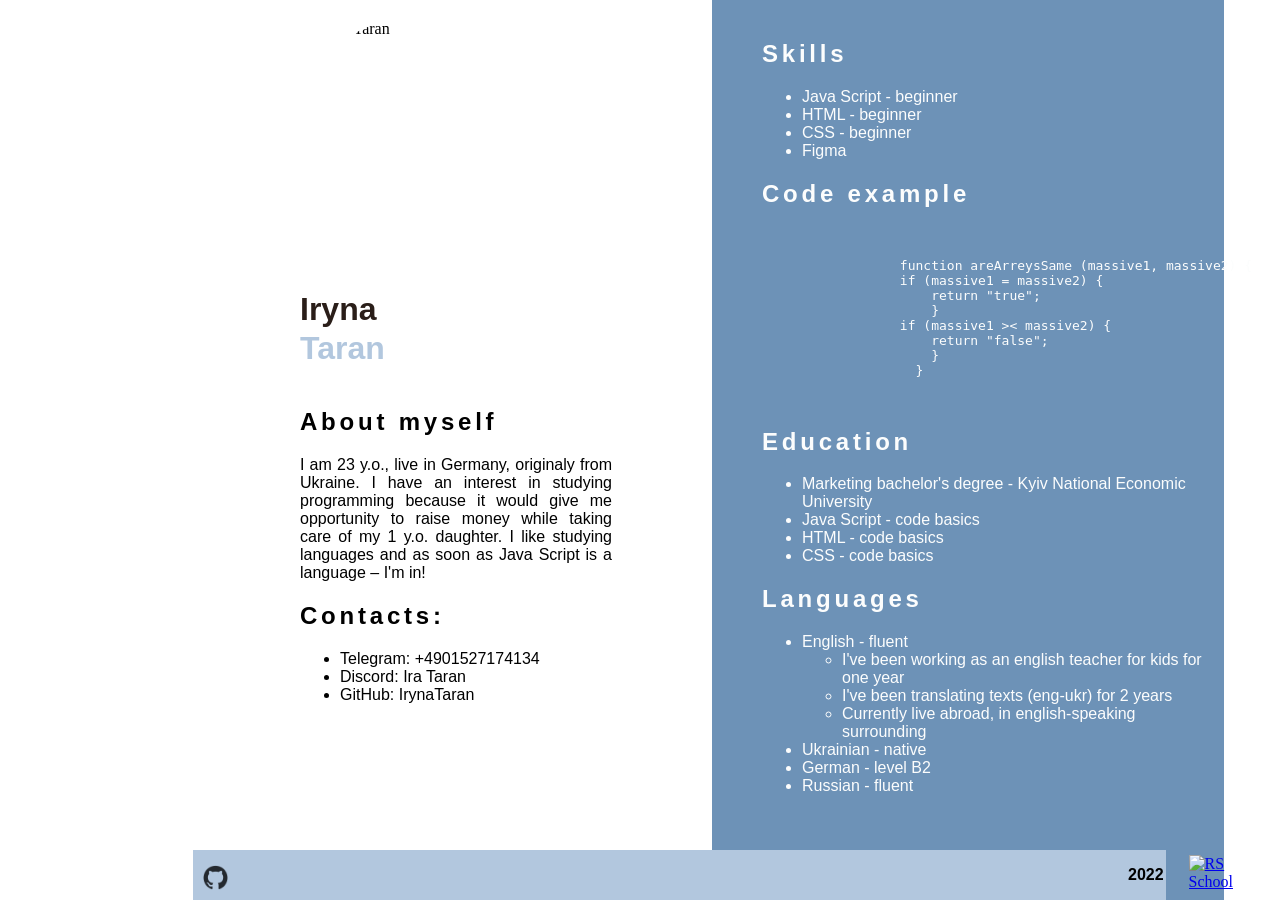
==== index.html @ bbb14ada "docs: delete whitespaces" ====
<!DOCTYPE html>
<html lang="en">
<head>
    <meta charset="UTF-8">
    <meta http-equiv="X-UA-Compatible" content="IE=edge">
    <meta name="viewport" content="width=device-width, initial-scale=1.0">
    <link rel="stylesheet" href="styles.css">
    <title>IrynaTaran</title>
</head>
<body>
    <div class="split left">
        <img class="profile" src="Profile-photo.JPG" alt="Iryna Taran">
        <h1 class="name">Iryna</h1>
        <h1 class="surname">Taran</h1>
        <h2 class="title-left">About myself</h2>
            <p class="about">I am 23 y.o., live in Germany, originaly from Ukraine. I have an interest in studying programming because it would give me opportunity to raise money while taking care of my 1 y.o. daughter. I like studying languages and as soon as Java Script is a language – I'm in!</p>
            <h2 class="title-left">Contacts:</h2>
            <ul class="contacts">
                <li class="contacts">Telegram: +4901527174134</li>
                <li class="contacts">Discord: Ira Taran</li>
                <li class="contacts">GitHub: IrynaTaran</li>
            </ul>
    </div>
    <div class="split right">
        <h2 class="title-right">Skills</h2>
            <ul class="skills">
                <li class="skills">Java Script - beginner</li>
                <li class="skills">HTML - beginner</li>
                <li class="skills">CSS - beginner</li>
                <li class="skills">Figma</li>
            </ul>
        <h2 class="title-right">Code example</h2>
            <pre class="code">   
                <code>
                        function areArreysSame (massive1, massive2) {
                        if (massive1 = massive2) {
                            return "true";
                            }
                        if (massive1 &gt;&lt; massive2) {
                            return "false";
                            }
                          }
                </code>
            </pre> 
        <h2 class="title-right">Education</h2>
            <ul class="education">
                <li class="education">Marketing bachelor's degree - Kyiv National Economic University</li>
                <li class="education">Java Script - code basics</li>
                <li class="education">HTML - code basics</li>
                <li class="education">CSS - code basics</li>
            </ul>
        <h2 class="title-right">Languages</h2>
            <ul class="languages">
                <li class="languages">English - fluent
                    <ul class="english">
                        <li class="english">I've been working as an english teacher for kids for one year</li>
                        <li class="english">I've been translating texts (eng-ukr) for 2 years</li>
                        <li class="english">Currently live abroad, in english-speaking surrounding</li>
                    </ul>
                </li>
                <li class="languages">Ukrainian - native</li>
                <li class="languages">German - level B2</li>
                <li class="languages">Russian - fluent</li>
            </ul>
    </div>
    <footer>
        <a target="_blank" href="https://github.com/IrynaTaran"><img class="github-icon" src="github-icon.png" alt="GitHub"></a>
        <p class="year">2022</p>
        <a target="_blank" href="https://rs.school/js-stage0/"><img class="rsschool-icon" src="https://rs.school/images/rs_school_js.svg" alt="RS School"></a>
    </footer>
</body>
</html>
---- styles.css ----
.body {
    margin: auto;
    padding: auto;
    display: flex;
    flex-direction: column;
}

@font-face {
    font-family: 'OpenSans';
    src: url(fonts/OpenSans-Bold.ttf) format('truetype')
         url(fonts/OpenSans-Light.ttf) format('truetype');
}

.split {
    height: 100%;
    width: 50%;
    position: fixed;
    z-index: 0;
    top: 0;
    padding-top: 20px;
  }
  
  .left {
    left: 0;
    width: 40%;
    left: 100px;
  }
  
  .right {
    right: 0;
    background-color: #6d92b7;
    color: #fcfdfd;
    width: 40%;
    left: 712px;
  }

  .profile {
    border-radius: 50%;
    height: 250px;
    width: 200px;
    display: block;
    margin-left: 200px;
    margin-right: auto;
  }

  .name {
    font-family: 'OpenSans', sans-serif;
    font-weight: bold;
    text-align: left;
    color: #2a1e19;
    position: relative;
    left: 200px;
  }

  .surname {
    font-family: 'OpenSans', sans-serif;
    font-weight: bold;
    text-align: left;
    color: #b2c7de;
    position: relative;
    top: -20px;
    left: 200px;
  }

  .title-left {
    font-family: 'OpenSans', sans-serif;
    font-weight: bold;
    position: relative;
    left: 200px;
    letter-spacing: 0.1cm;
  }

  .about {
    font-family: 'OpenSans', sans-serif;
    font-weight: lighter;
    text-align:justify;
    margin-left: 200px;
  }

  .contacts {
    font-family: 'OpenSans', sans-serif;
    font-weight: lighter;
    text-align: left;
    margin-left: 100px;
  }

  .title-right {
    font-family: 'OpenSans', sans-serif;
    font-weight: bold;
    position: relative;
    left: 50px;
    letter-spacing: 0.1cm;
  }

  .skills {
    font-family: 'OpenSans', sans-serif;
    font-weight: lighter;
    text-align: left;
    margin-left: 25px;
  }

.education {
    font-family: 'OpenSans', sans-serif;
    font-weight: lighter;
    text-align: left;
    margin-left: 25px;
}

.languages {
    font-family: 'OpenSans', sans-serif;
    font-weight: lighter;
    text-align: left;
    margin-left: 25px;
}

footer {
    background: #b2c7de;
    position: fixed;
    bottom: 0;
    width: 76%;
    height: 50px;
    margin-left: 185px;
    display: flex;
  }

  .github-icon {
    width: 25px;
    height: 25px;
    margin-top: 15px;
    margin-left: 10px;
    margin-bottom: 10px;
  }

  .year {
    font-family: 'OpenSans', sans-serif;
    font-weight: bold;
    margin-left: 900px;
  }

  .rsschool-icon {
    width: 60px;
    height: 40px;
    margin-top: 5px;
    margin-left: 25px;
  }
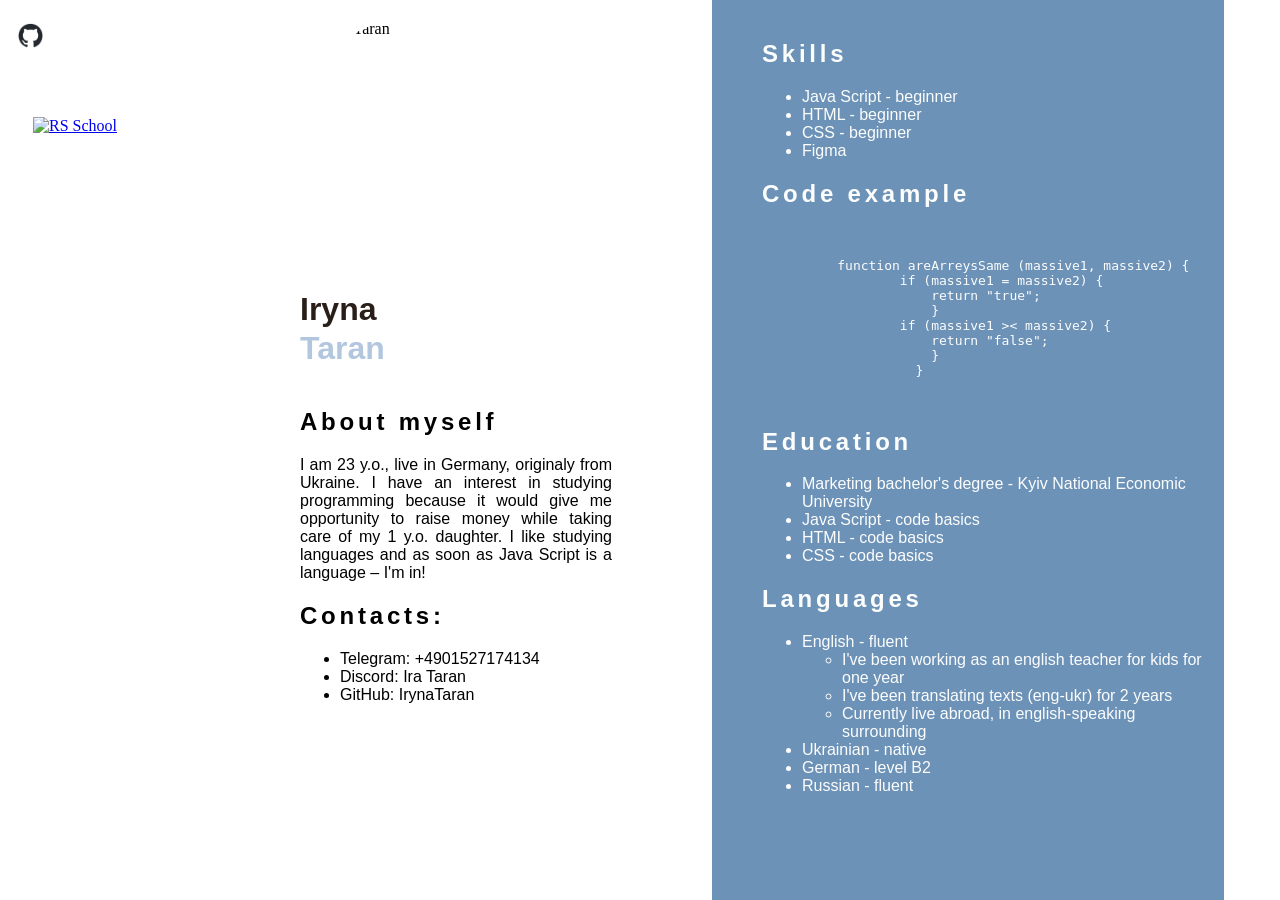
==== commit 294bbbcc: "docs: delete whitespaces" ====
--- a/index.html
+++ b/index.html
@@ -32,7 +32,7 @@
         <h2 class="title-right">Code example</h2>
             <pre class="code">   
                 <code>
-                        function areArreysSame (massive1, massive2) {
+                function areArreysSame (massive1, massive2) {
                         if (massive1 = massive2) {
                             return "true";
                             }
@@ -41,7 +41,7 @@
                             }
                           }
                 </code>
-            </pre> 
+             </pre> 
         <h2 class="title-right">Education</h2>
             <ul class="education">
                 <li class="education">Marketing bachelor's degree - Kyiv National Economic University</li>
--- a/styles.css
+++ b/styles.css
@@ -113,7 +113,7 @@
     margin-left: 25px;
 }
 
-footer {
+.footer {
     background: #b2c7de;
     position: fixed;
     bottom: 0;
@@ -142,4 +142,4 @@
     height: 40px;
     margin-top: 5px;
     margin-left: 25px;
-  }+  }
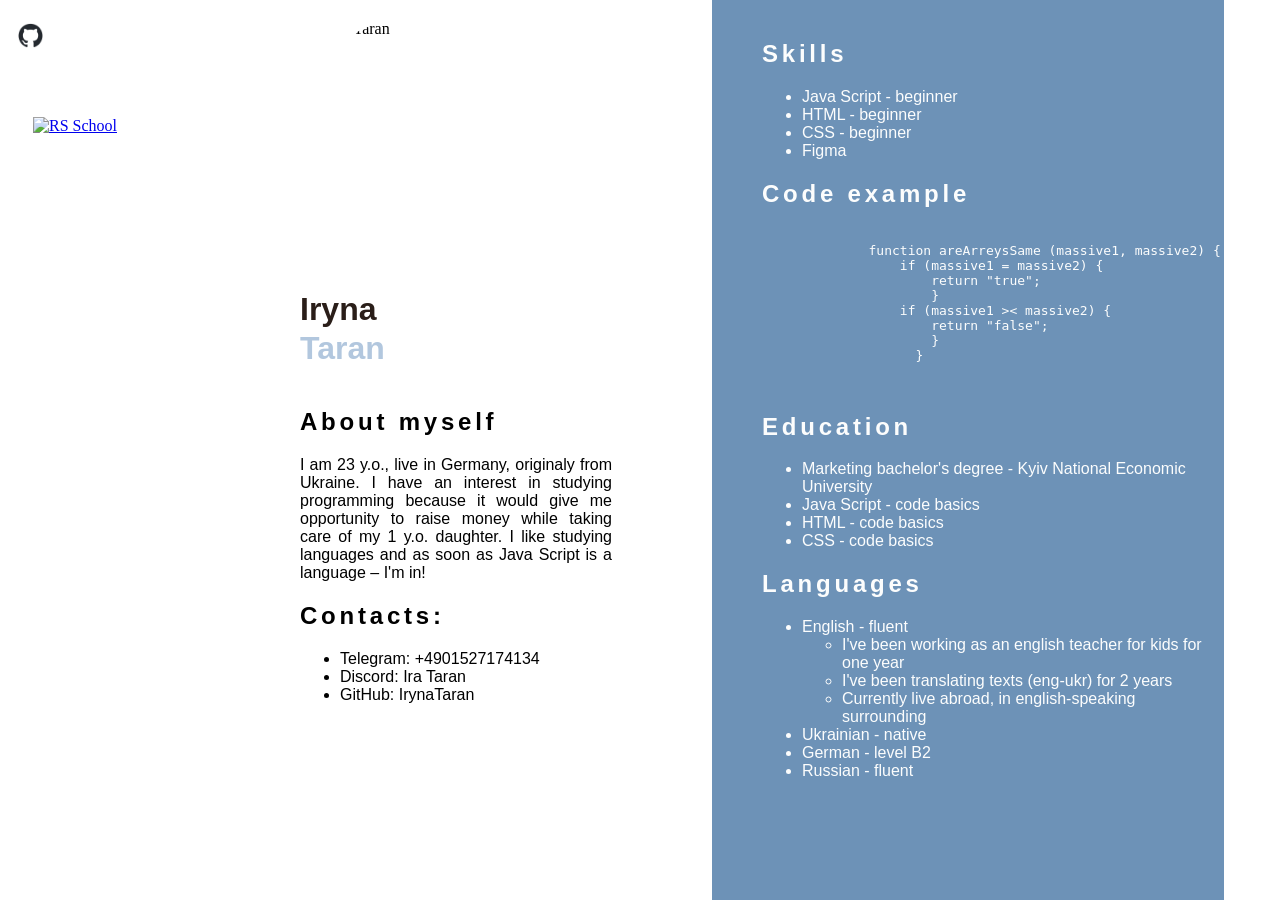
==== commit 4390800e: "docs: deleted whitespaces" ====
--- a/index.html
+++ b/index.html
@@ -30,9 +30,9 @@
                 <li class="skills">Figma</li>
             </ul>
         <h2 class="title-right">Code example</h2>
-            <pre class="code">   
-                <code>
-                function areArreysSame (massive1, massive2) {
+            <pre class="code">
+            <code>
+                    function areArreysSame (massive1, massive2) {
                         if (massive1 = massive2) {
                             return "true";
                             }
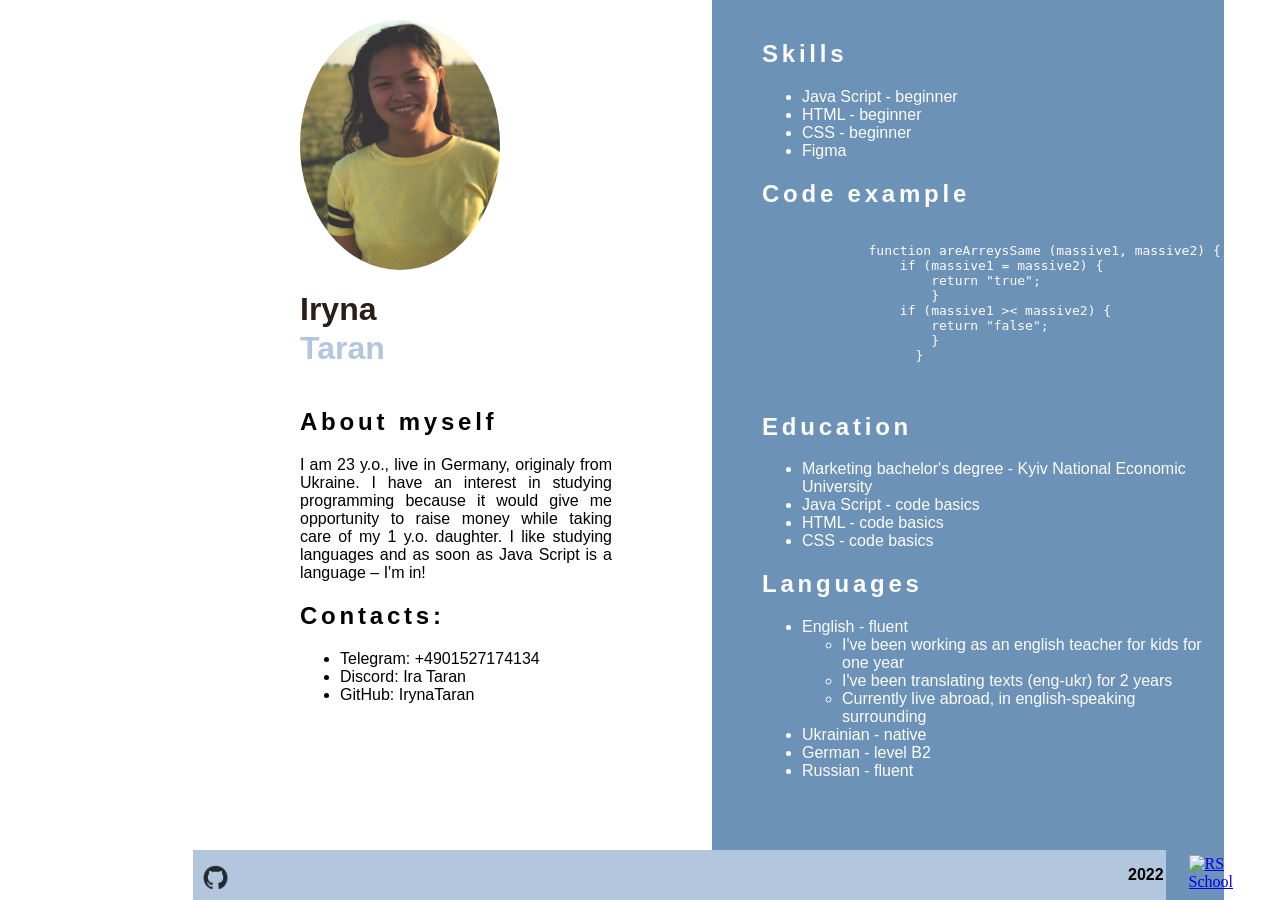
==== commit 0bd3074e: "docs: edited footer" ====
--- a/index.html
+++ b/index.html
@@ -9,7 +9,7 @@
 </head>
 <body>
     <div class="split left">
-        <img class="profile" src="Profile-photo.JPG" alt="Iryna Taran">
+        <img class="profile" src="profile-photo.JPG" alt="Iryna Taran">
         <h1 class="name">Iryna</h1>
         <h1 class="surname">Taran</h1>
         <h2 class="title-left">About myself</h2>
@@ -41,7 +41,7 @@
                             }
                           }
                 </code>
-             </pre> 
+             </pre>
         <h2 class="title-right">Education</h2>
             <ul class="education">
                 <li class="education">Marketing bachelor's degree - Kyiv National Economic University</li>
@@ -63,10 +63,10 @@
                 <li class="languages">Russian - fluent</li>
             </ul>
     </div>
-    <footer>
+    <div class="footer">
         <a target="_blank" href="https://github.com/IrynaTaran"><img class="github-icon" src="github-icon.png" alt="GitHub"></a>
         <p class="year">2022</p>
         <a target="_blank" href="https://rs.school/js-stage0/"><img class="rsschool-icon" src="https://rs.school/images/rs_school_js.svg" alt="RS School"></a>
-    </footer>
+    </div>
 </body>
 </html>
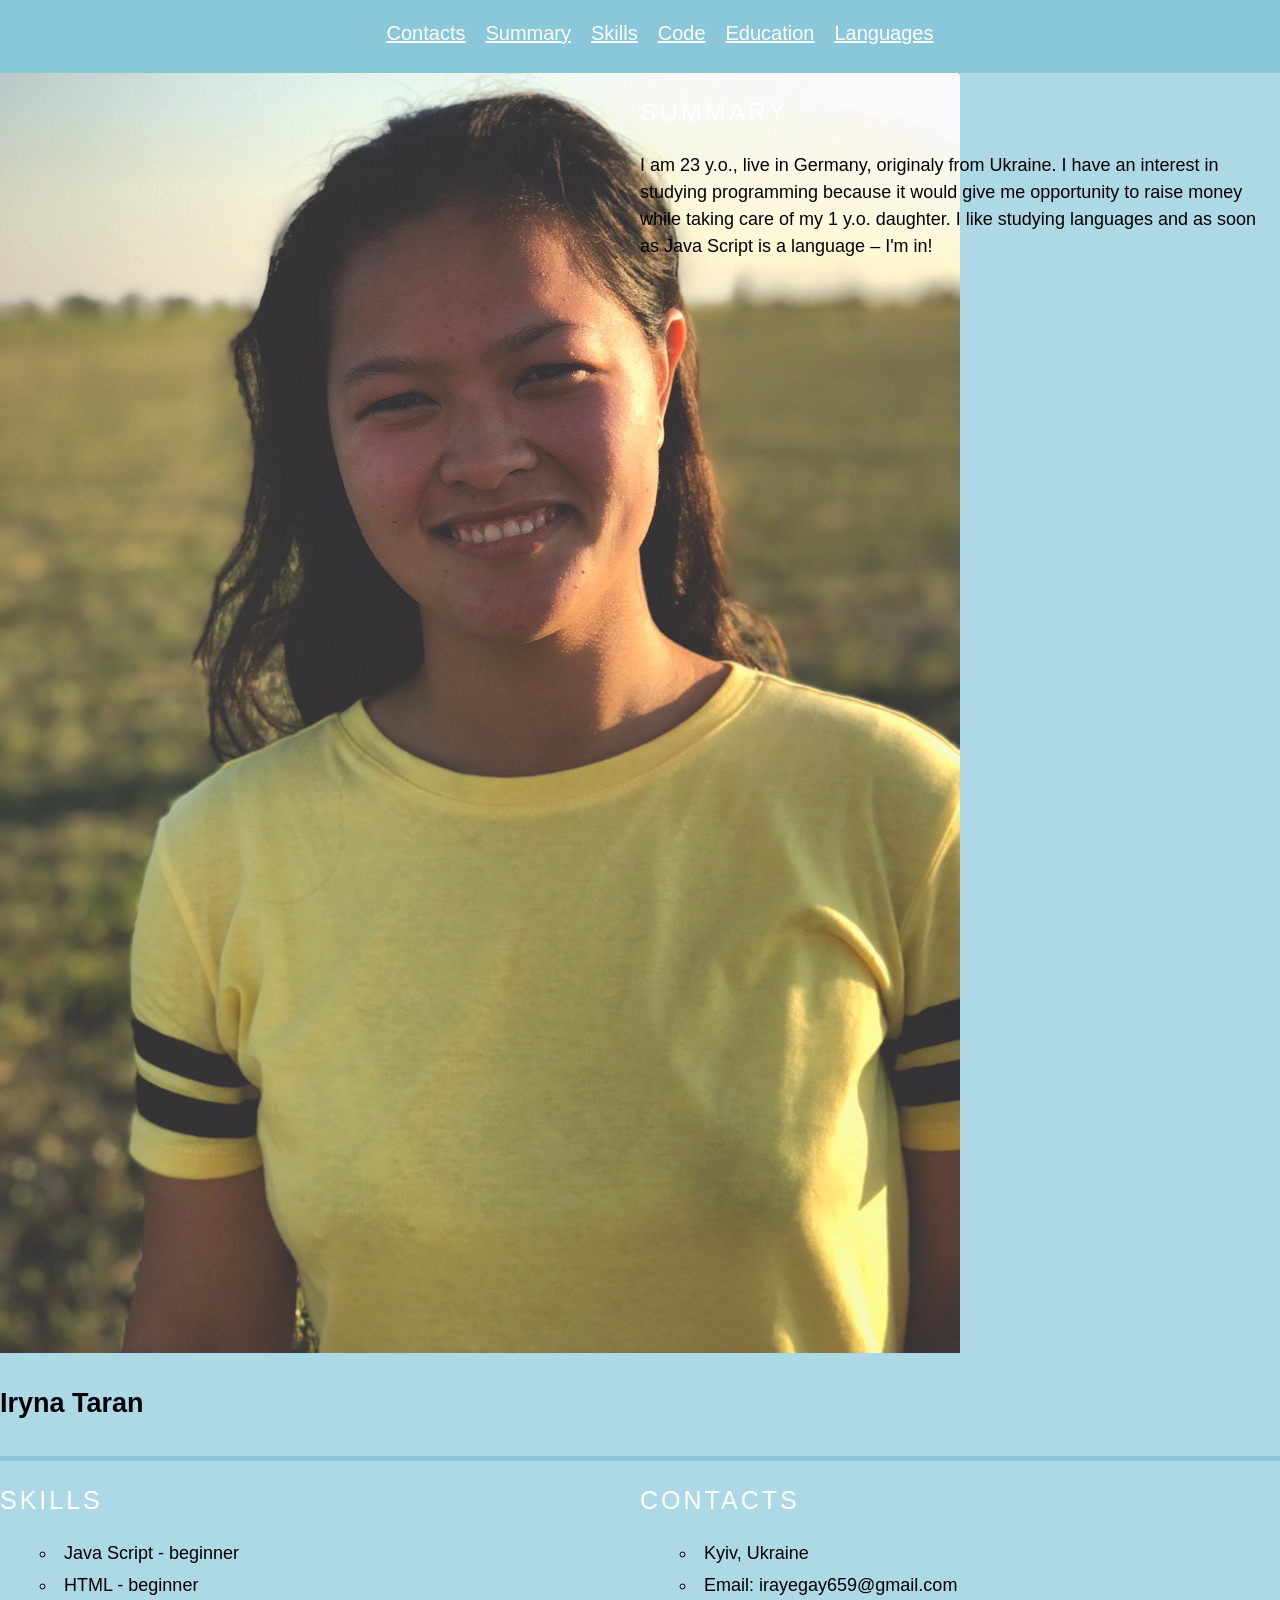
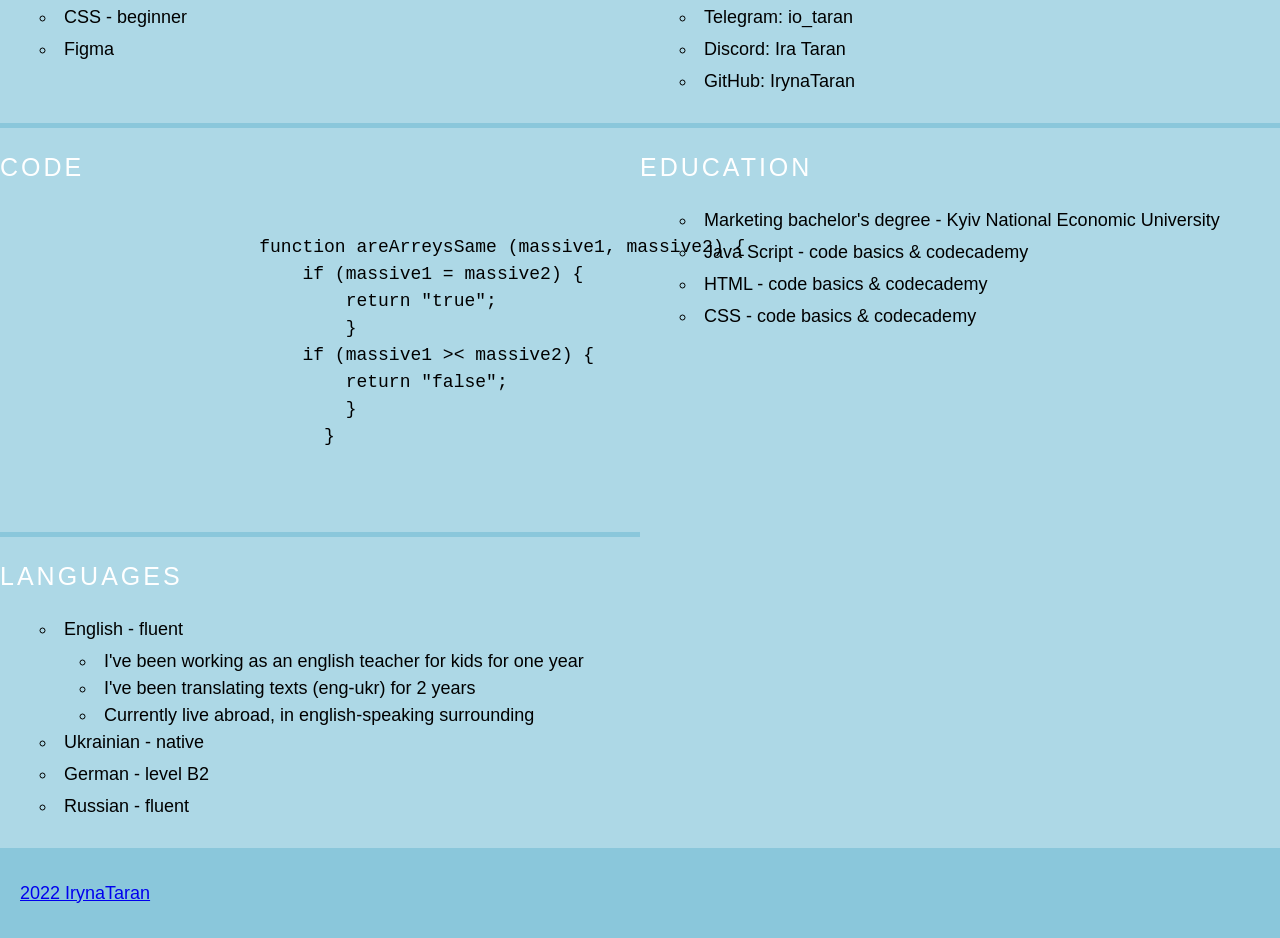
==== commit f2d93bf6: "fix: rewrote the html for cv" ====
--- a/index.html
+++ b/index.html
@@ -4,69 +4,105 @@
     <meta charset="UTF-8">
     <meta http-equiv="X-UA-Compatible" content="IE=edge">
     <meta name="viewport" content="width=device-width, initial-scale=1.0">
-    <link rel="stylesheet" href="styles.css">
-    <title>IrynaTaran</title>
+    <link rel="stylesheet" href="style.css">
+    <link rel="icon" href="./assets/icons/cv-favicon.ico">
+    <link rel="preconnect" href="https://fonts.googleapis.com">
+    <link rel="preconnect" href="https://fonts.gstatic.com" crossorigin>
+    <link href="https://fonts.googleapis.com/css2?family=Aleo:ital,wght@0,400;0,700;1,400;1,700&family=Open+Sans:wght@300;600&display=swap" rel="stylesheet">
+    <title>CV</title>
 </head>
 <body>
-    <div class="split left">
-        <img class="profile" src="profile-photo.JPG" alt="Iryna Taran">
-        <h1 class="name">Iryna</h1>
-        <h1 class="surname">Taran</h1>
-        <h2 class="title-left">About myself</h2>
-            <p class="about">I am 23 y.o., live in Germany, originaly from Ukraine. I have an interest in studying programming because it would give me opportunity to raise money while taking care of my 1 y.o. daughter. I like studying languages and as soon as Java Script is a language – I'm in!</p>
-            <h2 class="title-left">Contacts:</h2>
-            <ul class="contacts">
-                <li class="contacts">Telegram: +4901527174134</li>
-                <li class="contacts">Discord: Ira Taran</li>
-                <li class="contacts">GitHub: IrynaTaran</li>
-            </ul>
-    </div>
-    <div class="split right">
-        <h2 class="title-right">Skills</h2>
-            <ul class="skills">
-                <li class="skills">Java Script - beginner</li>
-                <li class="skills">HTML - beginner</li>
-                <li class="skills">CSS - beginner</li>
-                <li class="skills">Figma</li>
-            </ul>
-        <h2 class="title-right">Code example</h2>
-            <pre class="code">
-            <code>
-                    function areArreysSame (massive1, massive2) {
-                        if (massive1 = massive2) {
-                            return "true";
-                            }
-                        if (massive1 &gt;&lt; massive2) {
-                            return "false";
-                            }
-                          }
-                </code>
-             </pre>
-        <h2 class="title-right">Education</h2>
-            <ul class="education">
-                <li class="education">Marketing bachelor's degree - Kyiv National Economic University</li>
-                <li class="education">Java Script - code basics</li>
-                <li class="education">HTML - code basics</li>
-                <li class="education">CSS - code basics</li>
-            </ul>
-        <h2 class="title-right">Languages</h2>
-            <ul class="languages">
-                <li class="languages">English - fluent
-                    <ul class="english">
-                        <li class="english">I've been working as an english teacher for kids for one year</li>
-                        <li class="english">I've been translating texts (eng-ukr) for 2 years</li>
-                        <li class="english">Currently live abroad, in english-speaking surrounding</li>
-                    </ul>
-                </li>
-                <li class="languages">Ukrainian - native</li>
-                <li class="languages">German - level B2</li>
-                <li class="languages">Russian - fluent</li>
-            </ul>
-    </div>
-    <div class="footer">
-        <a target="_blank" href="https://github.com/IrynaTaran"><img class="github-icon" src="github-icon.png" alt="GitHub"></a>
-        <p class="year">2022</p>
-        <a target="_blank" href="https://rs.school/js-stage0/"><img class="rsschool-icon" src="https://rs.school/images/rs_school_js.svg" alt="RS School"></a>
-    </div>
+    <header class="header">
+        <div class="container">
+            <nav class="nav">
+                <ul class="nav-list">
+                    <li class="nav-item"><a href="#contacts" class="nav-link">Contacts</a></li>
+                    <li class="nav-item"><a href="#summary" class="nav-link">Summary</a></li>
+                    <li class="nav-item"><a href="#skills" class="nav-link">Skills</a></li>
+                    <li class="nav-item"><a href="#code" class="nav-link">Code</a></li>
+                    <li class="nav-item"><a href="#education" class="nav-link">Education</a></li>
+                    <li class="nav-item"><a href="#languages" class="nav-link">Languages</a></li>
+                </ul>
+            </nav>
+        </div>
+    </header>
+
+    <main class="main">
+        <div class="container main-container">
+            <section class="section" id="profile">
+                <img class="profile-photo" src="./profile-photo.JPG" alt="Iryna Taran">
+                <h1 class="section-title-profile">Iryna Taran</h1>
+            </section>
+            <section class="section" id="summary">
+                <h2 class="section-title">Summary</h2>
+                <p class="summary-text">I am 23 y.o., live in Germany, originaly from Ukraine. I have an interest in studying programming because it would give me opportunity to raise money while taking care of my 1 y.o. daughter. I like studying languages and as soon as Java Script is a language – I'm in!</p>
+            </section>
+            <section class="section" id="skills">
+                <h2 class="section-title">Skills</h2>
+                <ul class="section-list">
+                    <li class="section-item skills-item">Java Script - beginner</li>
+                    <li class="section-item skills-item">HTML - beginner</li>
+                    <li class="section-item skills-item">CSS - beginner</li>
+                    <li class="section-item skills-item">Figma</li>
+                </ul>
+            </section>
+            <section class="section" id="contacts">
+                <h2 class="section-title">Contacts</h2>
+                <ul class="section-list">
+                    <li class="section-item section-item">Kyiv, Ukraine</li>
+                    <li class="section-item section-item">Email: irayegay659@gmail.com</li>
+                    <li class="section-item section-item">Telegram: io_taran</li>
+                    <li class="section-item section-item">Discord: Ira Taran</li>
+                    <li class="section-item section-item">GitHub: IrynaTaran</li>
+                </ul>
+            </section>
+            <section class="section" id="code">
+                <h2 class="section-title">Code</h2>
+                <pre class="code-example">
+                    <code>
+                        function areArreysSame (massive1, massive2) {
+                            if (massive1 = massive2) {
+                                return "true";
+                                }
+                            if (massive1 &gt;&lt; massive2) {
+                                return "false";
+                                }
+                              }
+                    </code>
+                </pre>
+            </section>
+            <section class="section" id="education">
+                <h2 class="section-title">Education</h2>
+                <ul class="section-list">
+                    <li class="section-item education-item">Marketing bachelor's degree - Kyiv National Economic University</li>
+                    <li class="section-item education-item">Java Script - code basics & codecademy</li>
+                    <li class="section-item education-item">HTML - code basics & codecademy</li>
+                    <li class="section-item education-item">CSS - code basics & codecademy</li>
+                </ul>
+            </section>
+            <section class="section" id="languages">
+                <h2 class="section-title">Languages</h2>
+                <ul class="section-list">
+                    <li class="section-item">English - fluent</li>
+                        <ul class="section-list english-list">
+                            <li class="english-item">I've been working as an english teacher for kids for one year</li>
+                            <li class="english-item">I've been translating texts (eng-ukr) for 2 years</li>
+                            <li class="english-item">Currently live abroad, in english-speaking surrounding</li>
+                        </ul>
+                    <li class="section-item languages-item">Ukrainian - native</li>
+                    <li class="section-item languages-item">German - level B2</li>
+                    <li class="section-item languages-item">Russian - fluent</li>
+                </ul>
+            </section>
+        </div>
+    </main>
+
+    <footer class="footer">
+        <div class="container footer-container">
+                <a href="https://github.com/IrynaTaran" class="github-link">2022 IrynaTaran</a>
+                <a href="https://rs.school/js-stage0/" class="rss-link"></a>
+            </div>
+        </div>
+    </footer>
 </body>
 </html>
--- a/style.css
+++ b/style.css
@@ -0,0 +1,188 @@
+* {
+  box-sizing: border-box;
+}
+
+html {
+  scroll-behavior: smooth;
+}
+
+body {
+  display: flex;
+  flex-direction: column;
+  justify-content: space-between;
+  min-width: 320px;
+  min-height: 100vh;
+  margin: 0;
+  padding: 0;
+  font-family: 'Roboto', sans-serif;
+  font-size: 18px;
+  font-weight: 400;
+  line-height: 1.5;
+  background-color: #ADD8E6;
+}
+
+.container {
+  max-width: 1440px;
+  margin: 0 auto;
+  min-height: 50px;
+}
+
+.header {
+  background-color: #8AC7DB ;
+}
+
+.nav-list {
+  display: flex;
+  justify-content:center;
+  align-items: center;
+  list-style: none;
+  text-transform: capitalize;
+}
+
+.nav-link {
+  padding: 10px;
+  text-decoration:underline;
+  font-size: 20px;
+  font-weight: 300;
+  color: white;
+}
+
+.nav-link::after {
+  content: "";
+  position: relative;
+  left: 12px;
+  bottom: -5px;
+  width: calc(100% - 24px);
+  height: 2px;
+  background-color: #fff;
+  opacity: 0;
+  transition: .5s;
+}
+
+@media (max-width: 768px) {
+  .section {
+    width: 100%;
+  }
+}
+
+.main {
+  margin-bottom: auto;
+}
+
+.main-container {
+  display: flex;
+  flex-wrap: wrap;
+  justify-content: space-between;
+}
+
+.section {
+  width: calc(50%);
+  padding-bottom: 10px;
+  border-top: 5px solid #8AC7DB;
+}
+
+.section-title {
+  font-size: 25px;
+  font-weight: 400;
+  text-transform: uppercase;
+  letter-spacing: 3px;
+  color: white;
+}
+
+.section-profile {
+  display: flex;
+  justify-content: space-around;
+  width: 100%;
+  padding: 50px;
+  border-bottom: 5px solid #8AC7DB;
+}
+
+.section-profile-title {
+  display: flex;
+  flex-direction: column;
+  justify-content: center;
+  align-content: center;
+  text-align: center;  
+  text-transform: uppercase;
+}
+
+.main-title {
+  margin-bottom: 20px;
+  color: white;
+  font-size: 32px;
+  font-weight: 400;
+  letter-spacing: 5px;
+  line-height: 50px;
+}
+
+.section-profile-photo {
+  width: 380px;
+  height: 500px;
+}
+
+.section-list {  
+  list-style-type: circle;
+  list-style-position: inside;
+}
+
+.section-item {
+  position:relative;
+  margin-bottom: 5px;
+}
+
+.section-item span {
+  font-weight: bolder;
+  color: black;
+  text-decoration: underline;
+}
+
+.section-item-course {
+  list-style-type: square;
+}
+
+.section-contacts {
+  padding-left: 30px;
+}
+
+.section-skills {
+  padding-left: 30px;
+}
+
+.section-languages {
+  padding-left: 30px;
+}
+
+.section-education {
+  padding-left: 30px;
+}
+
+.section-languages {
+  padding-left: 30px;
+}
+
+.footer {
+  background-color:#8AC7DB;
+  padding: 20px;  
+}
+
+.footer-container {
+  display: flex;
+  justify-content: space-between;
+  align-items: center;
+  margin: 0 auto;
+  color: #fff;
+}
+
+.github {
+  color: #fff;
+  text-decoration: none;
+  line-height: 45px;
+}
+
+.rss {
+  width: 200px;
+  height: 50px;
+  background-image: url("./assets/img/rss-logo-js.jpg");
+  background-size: contain;
+  background-repeat: no-repeat;
+}
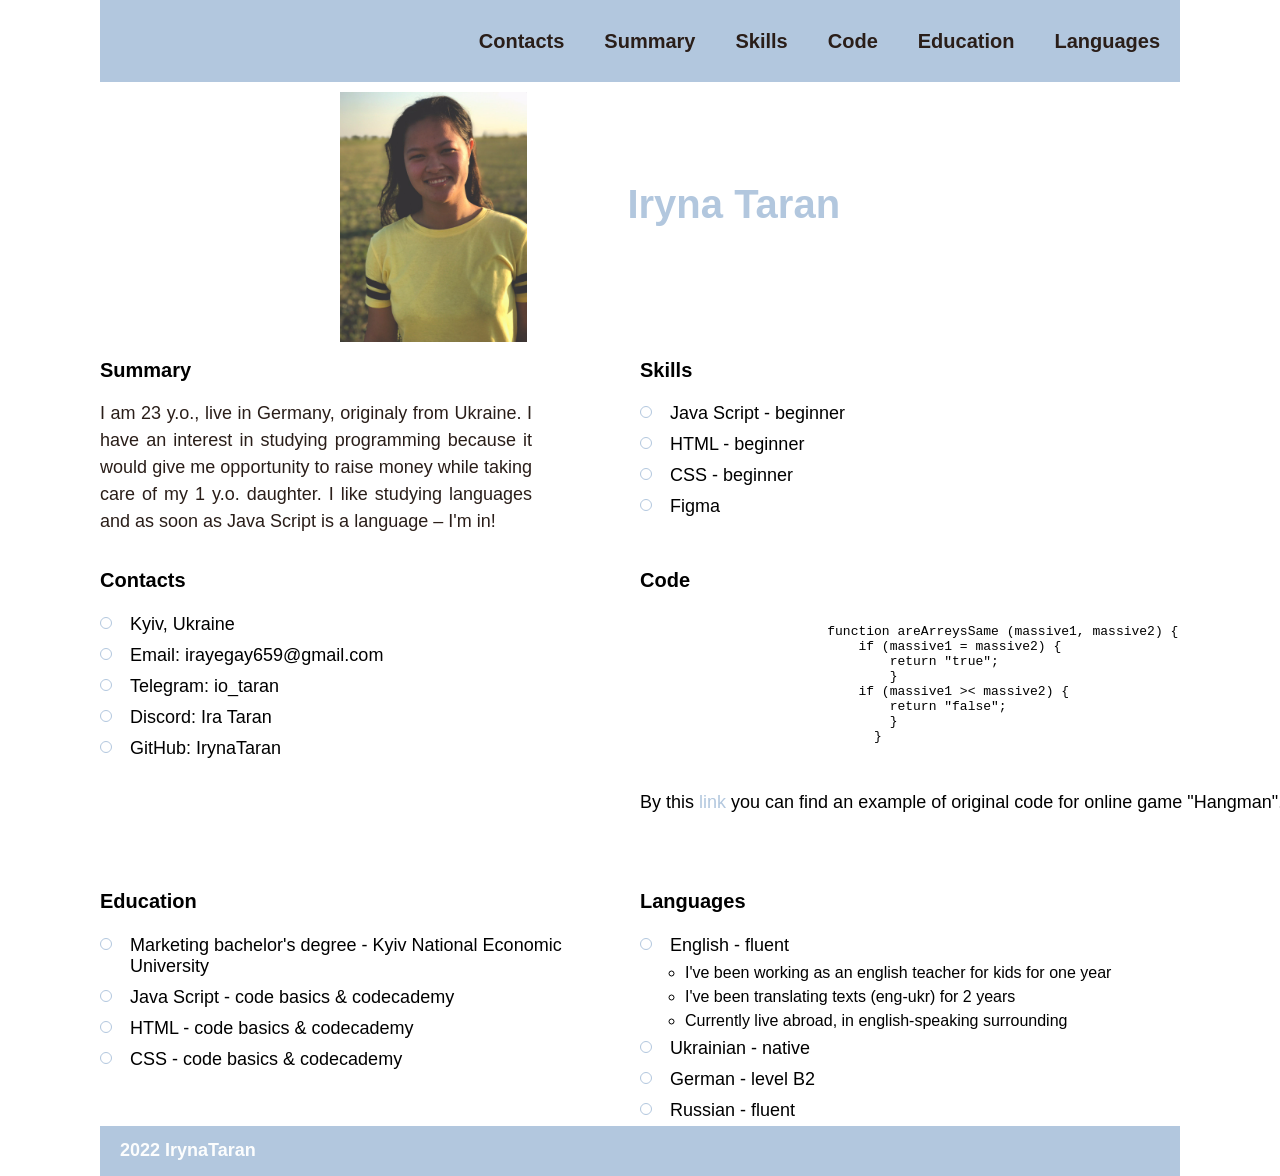
==== commit ca721be9: "docs: added link to the code-example" ====
--- a/index.html
+++ b/index.html
@@ -69,6 +69,7 @@
                                 }
                               }
                     </code>
+                    <p class="hangman-text">By this <a href="https://github.com/IrynaTaran/Hangman-game/blob/main/hangman.html" class="hangman-link">link</a> you can find an example of original code for online game "Hangman".</p>
                 </pre>
             </section>
             <section class="section" id="education">
--- a/style.css
+++ b/style.css
@@ -1,188 +1,188 @@
-* {
-  box-sizing: border-box;
-}
-
 html {
-  scroll-behavior: smooth;
+    scroll-behavior: smooth;
 }
 
 body {
-  display: flex;
-  flex-direction: column;
-  justify-content: space-between;
-  min-width: 320px;
-  min-height: 100vh;
-  margin: 0;
-  padding: 0;
-  font-family: 'Roboto', sans-serif;
-  font-size: 18px;
-  font-weight: 400;
-  line-height: 1.5;
-  background-color: #ADD8E6;
+    font-family: 'OpenSans', sans-serif;
+    min-height: 100vh;
+    margin: 0px 100px;
+    padding: 0;
+    display: flex;
+    flex-direction: column;
+    justify-content: space-between;
+}
+
+* {
+    box-sizing: border-box;
+}
+
+@media (max-width: 768px) {
+    .section {
+        width: 100%;
+    }
+}
+
+header {
+    background-color: #b2c7de;
+    width: 100%;
+    max-width: 1440px;
+    margin: 0 auto;
+}
+
+.main-container {
+    display: flex;
+    flex-wrap: wrap;
+    justify-content: space-between;
 }
 
 .container {
-  max-width: 1440px;
-  margin: 0 auto;
-  min-height: 50px;
+    max-width: 1440px;
+    margin: 0 auto;
+    min-height: 50px;
 }
 
-.header {
-  background-color: #8AC7DB ;
+.section {
+    width: 50%;
 }
 
 .nav-list {
-  display: flex;
-  justify-content:center;
-  align-items: center;
-  list-style: none;
-  text-transform: capitalize;
+    display: flex;
+    justify-content: flex-end;
+    align-items: center;
+    list-style: none;
 }
 
 .nav-link {
-  padding: 10px;
-  text-decoration:underline;
-  font-size: 20px;
-  font-weight: 300;
-  color: white;
+    padding: 0 20px;
+    line-height: 50px;
+    text-decoration: none;
+    color: #2a1e19;
+    font-size: 20px;
+    font-weight: bold;
+    transition: 3s;
+    cursor: pointer;
 }
 
-.nav-link::after {
-  content: "";
-  position: relative;
-  left: 12px;
-  bottom: -5px;
-  width: calc(100% - 24px);
-  height: 2px;
-  background-color: #fff;
-  opacity: 0;
-  transition: .5s;
+.nav-item a {
+    color: #2a1e19;
+    text-decoration: none;
+    transition: color 0.5s;
 }
 
-@media (max-width: 768px) {
-  .section {
-    width: 100%;
-  }
+.nav-item a:hover {
+    color: #fcfdfd;
 }
 
-.main {
-  margin-bottom: auto;
+#profile {
+    display: flex;
+    align-content: center;
+    justify-content: center;
+    width: 100%;
 }
 
-.main-container {
-  display: flex;
-  flex-wrap: wrap;
-  justify-content: space-between;
+.profile-photo {
+    height: 250px;
+    width: auto;
+    object-fit:contain;
+    margin-top: 10px;
 }
 
-.section {
-  width: calc(50%);
-  padding-bottom: 10px;
-  border-top: 5px solid #8AC7DB;
+.section-title-profile {
+    font-size: 40px;
+    font-weight: bold;
+    color: #b2c7de;
+    margin: 100px;
 }
 
 .section-title {
-  font-size: 25px;
-  font-weight: 400;
-  text-transform: uppercase;
-  letter-spacing: 3px;
-  color: white;
+    font-size: 20px;
+    font-weight: bold;
+    text-align: justify;
 }
 
-.section-profile {
-  display: flex;
-  justify-content: space-around;
-  width: 100%;
-  padding: 50px;
-  border-bottom: 5px solid #8AC7DB;
+.summary-text {
+    font-size: 18px;
+    font-weight: light;
+    color: #2a1e19;
+    text-align: justify;
+    line-height: 1.5;
+    position: relative;
+    width: 80%;
 }
 
-.section-profile-title {
-  display: flex;
-  flex-direction: column;
-  justify-content: center;
-  align-content: center;
-  text-align: center;  
-  text-transform: uppercase;
-}
-
-.main-title {
-  margin-bottom: 20px;
-  color: white;
-  font-size: 32px;
-  font-weight: 400;
-  letter-spacing: 5px;
-  line-height: 50px;
-}
-
-.section-profile-photo {
-  width: 380px;
-  height: 500px;
-}
-
-.section-list {  
-  list-style-type: circle;
-  list-style-position: inside;
+.section-list {
+    list-style: none;
+    display: flex;
+    flex-wrap: wrap;
+    flex-direction: column;
+    margin: 0;
+    padding: 0;
+    justify-content: flex-start;
 }
 
 .section-item {
-  position:relative;
-  margin-bottom: 5px;
+    position: relative;
+    margin: 0;
+    padding: 5px;
+    padding-left: 30px;
+    font-size: 18px;
+    font-weight: light;
 }
 
-.section-item span {
-  font-weight: bolder;
-  color: black;
-  text-decoration: underline;
+.section-item::before {
+    content: "";
+    position: absolute;
+    top: 8px;
+    left: 0px;
+    right: 10px;
+    width: 10px;
+    height: 10px;
+    border: 1px solid #b2c7de;
+    border-radius: 50%;
 }
 
-.section-item-course {
-  list-style-type: square;
+.hangman-text {
+    font-family: 'OpenSans', sans-serif;
+    font-size: 18px;
+    font-weight: light;
+    
 }
 
-.section-contacts {
-  padding-left: 30px;
+.hangman-link {
+    text-decoration: none;
+    color: #b2c7de;
 }
 
-.section-skills {
-  padding-left: 30px;
+.english-list {
+    list-style: circle ;
 }
 
-.section-languages {
-  padding-left: 30px;
-}
-
-.section-education {
-  padding-left: 30px;
-}
-
-.section-languages {
-  padding-left: 30px;
-}
-
-.footer {
-  background-color:#8AC7DB;
-  padding: 20px;  
+.english-item {
+    margin-left: 45px;
+    line-height: 1.5;
 }
 
 .footer-container {
-  display: flex;
-  justify-content: space-between;
-  align-items: center;
-  margin: 0 auto;
-  color: #fff;
-}
+    height: 50px;
+    background: #b2c7de;
+    display: flex;
+    justify-content: space-between;
+    align-items: center;
+    color: #fcfdfd;
+    font-size: 18px;
+    font-weight: bold;
+    padding: 20px;
+  }
 
-.github {
-  color: #fff;
-  text-decoration: none;
-  line-height: 45px;
-}
+  .github-link {
+    text-decoration: none;
+    line-height: 45px;
+    color: #fcfdfd;
+  }
 
-.rss {
-  width: 200px;
-  height: 50px;
-  background-image: url("./assets/img/rss-logo-js.jpg");
-  background-size: contain;
-  background-repeat: no-repeat;
-}+  .rss-link {
+    width: 100px;
+    height: 40px;
+    background-image: url(https://rs.school/images/rs_school_js.svg);
+    background-repeat: no-repeat;
+  }
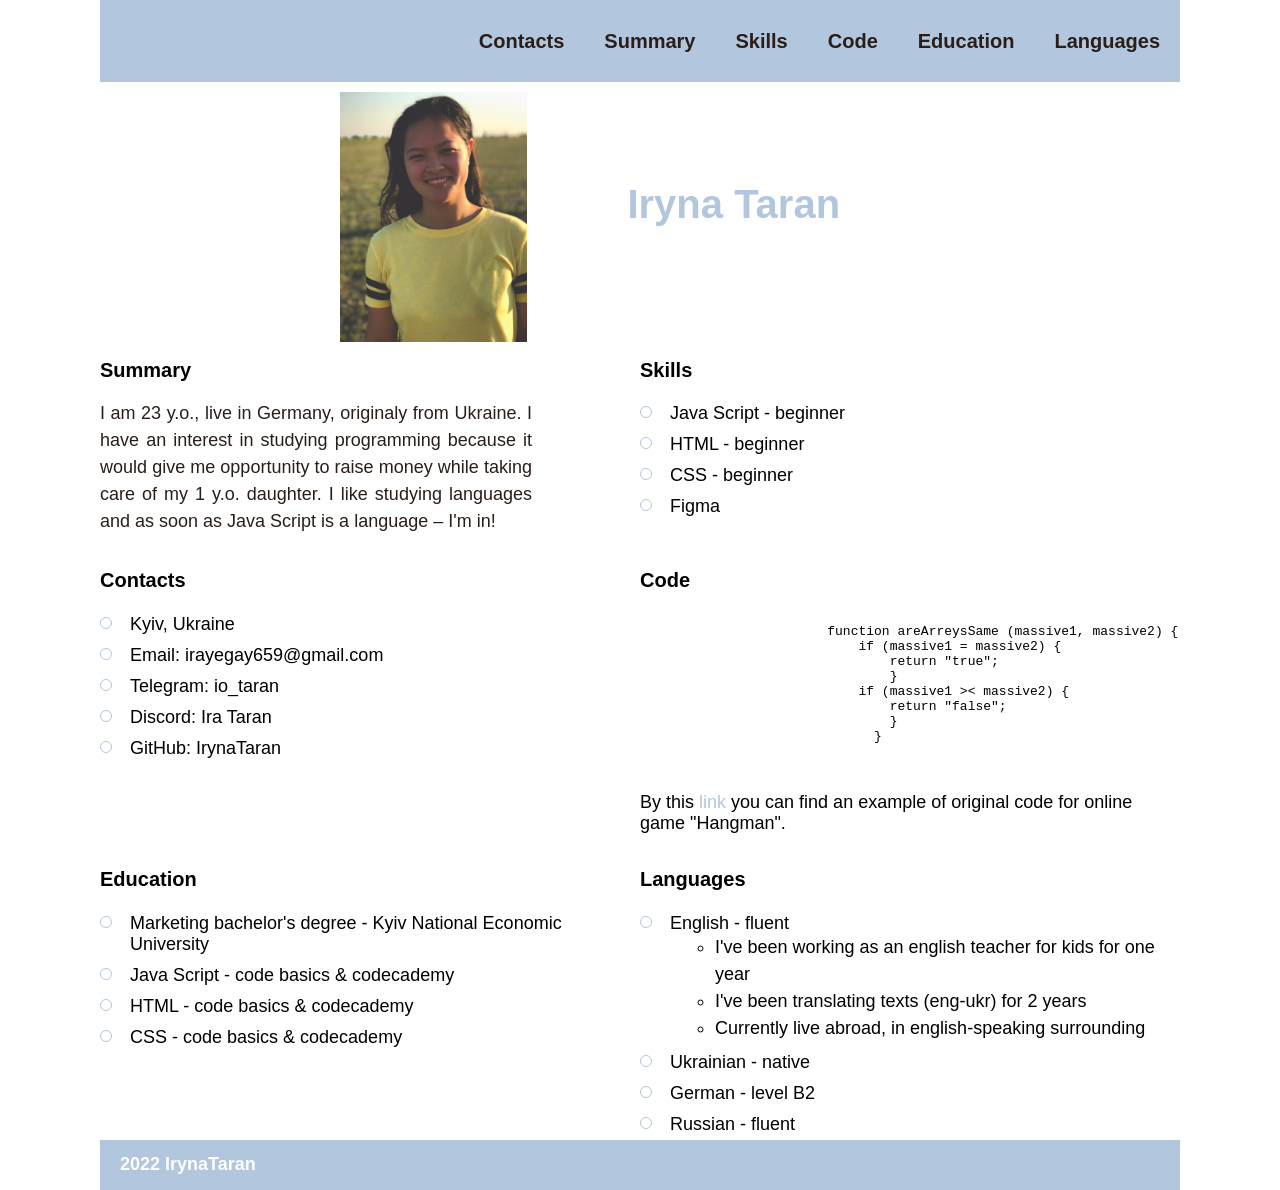
==== commit 60562c19: "fix: fixed the errors that validator showed" ====
--- a/index.html
+++ b/index.html
@@ -69,8 +69,8 @@
                                 }
                               }
                     </code>
-                    <p class="hangman-text">By this <a href="https://github.com/IrynaTaran/Hangman-game/blob/main/hangman.html" class="hangman-link">link</a> you can find an example of original code for online game "Hangman".</p>
                 </pre>
+                <p class="hangman-text">By this <a href="https://github.com/IrynaTaran/Hangman-game/blob/main/hangman.html" class="hangman-link">link</a> you can find an example of original code for online game "Hangman".</p>
             </section>
             <section class="section" id="education">
                 <h2 class="section-title">Education</h2>
@@ -84,12 +84,13 @@
             <section class="section" id="languages">
                 <h2 class="section-title">Languages</h2>
                 <ul class="section-list">
-                    <li class="section-item">English - fluent</li>
+                    <li class="section-item">English - fluent
                         <ul class="section-list english-list">
                             <li class="english-item">I've been working as an english teacher for kids for one year</li>
                             <li class="english-item">I've been translating texts (eng-ukr) for 2 years</li>
                             <li class="english-item">Currently live abroad, in english-speaking surrounding</li>
                         </ul>
+                    </li>
                     <li class="section-item languages-item">Ukrainian - native</li>
                     <li class="section-item languages-item">German - level B2</li>
                     <li class="section-item languages-item">Russian - fluent</li>
@@ -103,7 +104,6 @@
                 <a href="https://github.com/IrynaTaran" class="github-link">2022 IrynaTaran</a>
                 <a href="https://rs.school/js-stage0/" class="rss-link"></a>
             </div>
-        </div>
     </footer>
 </body>
 </html>
--- a/style.css
+++ b/style.css
@@ -145,7 +145,6 @@
     font-family: 'OpenSans', sans-serif;
     font-size: 18px;
     font-weight: light;
-    
 }
 
 .hangman-link {
